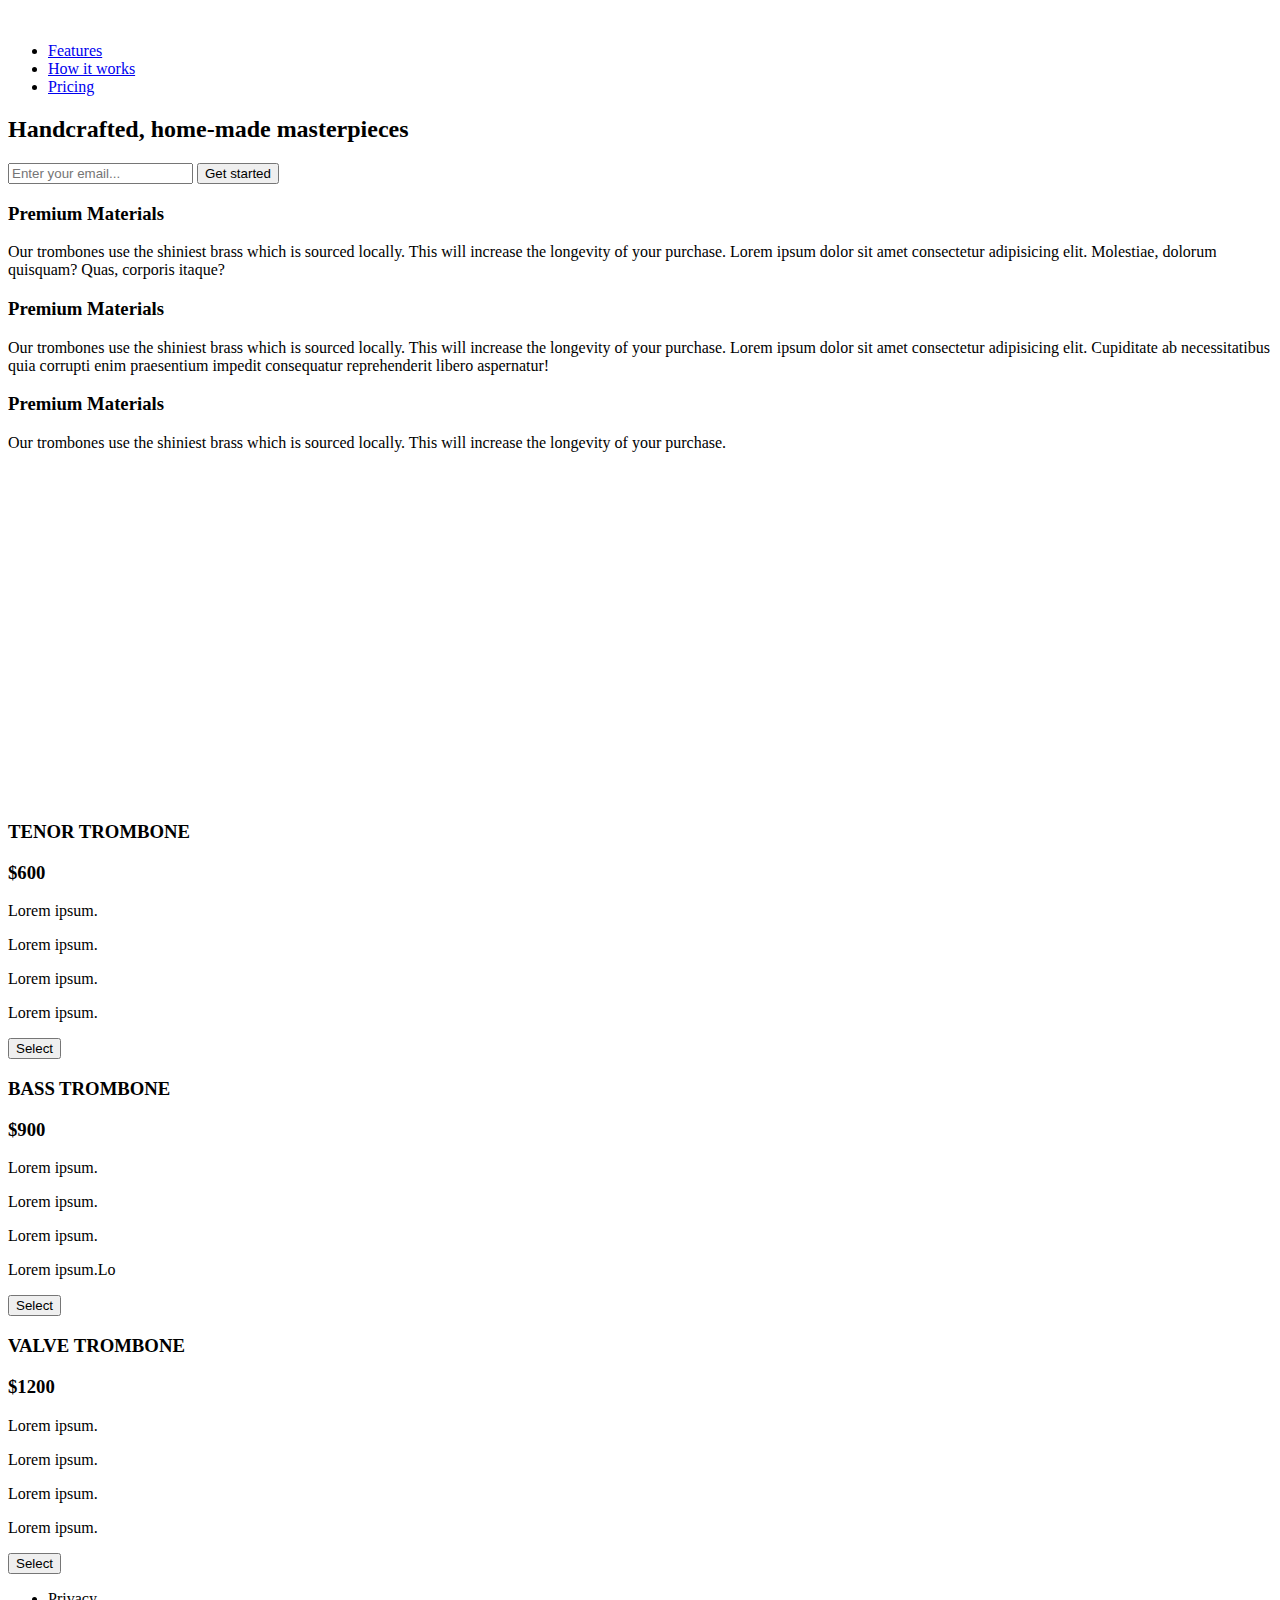
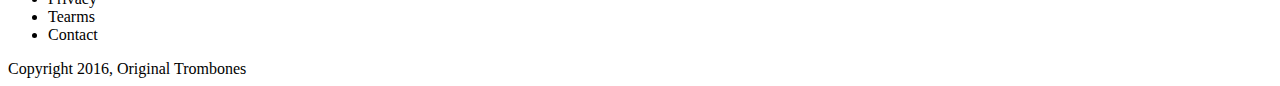
==== product-landing-page/index.html @ 6f0a2aab "initial commit" ====
<!DOCTYPE html>
<html lang="en">

<head>
    <meta charset="UTF-8">
    <meta http-equiv="X-UA-Compatible" content="IE=edge">
    <meta name="viewport" content="width=device-width, initial-scale=1.0">
    <title>Product Landing Page</title>
    <link rel="stylesheet" href="/CSS/style.css">
</head>

<body>
    <div class="main">
        <header id="header">
            <div id="logo">
                <img src="https://s3.amazonaws.com/freecodecamp/original_trombones.png" alt="" id="header-img">
            </div>

            <nav id="nav-bar">
                <ul>
                    <li><a href="#features" class="nav-link">Features</a></li>
                    <li><a href="#how-it-works" class="nav-link">How it works</a></li>
                    <li><a href="#pricing" class="nav-link">Pricing</a></li>
                </ul>
            </nav>
        </header>

        <div id="top">
            <h2>Handcrafted, home-made masterpieces</h2>
            <form action="https://www.freecodecamp.com/email-submit" id="form">
                <input type="email" name="email" id="email" placeholder="Enter your email..." required>
                <input type="submit" value="Get started" id="submit" class="btn">
            </form>
        </div>

        <main id="container">
            <section id="features">
                <div class="grid">
                    <h3>Premium Materials</h3>
                    <p>Our trombones use the shiniest brass which is sourced locally. This will increase the longevity
                        of your purchase. Lorem ipsum dolor sit amet consectetur adipisicing elit. Molestiae, dolorum quisquam? Quas, corporis itaque?</p>
                </div>
                <div class="grid">
                    <h3>Premium Materials</h3>
                    <p>Our trombones use the shiniest brass which is sourced locally. This will increase the longevity
                        of your purchase. Lorem ipsum dolor sit amet consectetur adipisicing elit. Cupiditate ab necessitatibus quia corrupti enim praesentium impedit consequatur reprehenderit libero aspernatur!</p>
                </div>
                <div class="grid">
                    <h3>Premium Materials</h3>
                    <p>Our trombones use the shiniest brass which is sourced locally. This will increase the longevity
                        of your purchase.</p>
                </div>
            </section>

            <section id="how-it-works">
                <iframe id="video" height="330" src="https://www.youtube-nocookie.com/embed/y8Yv4pnO7qc?rel=0&controls=0&showinfo=0" frameborder="0" allowfullscreen></iframe>
            </section>

            <section id="pricing">
                <div class="prices"id="price1"></div>
                <div class="prices"id="price2"></div>
                <div class="prices"id="price3"></div>
            </section>

            <section id="pricing">
                <div class="price" id="pr1">
                    <h3 class="hd">TENOR TROMBONE</h3>
                    <h3 class="mn">$600</h3>
                    <p class="pr">Lorem ipsum.</p>
                    <p class="pr">Lorem ipsum.</p>
                    <p class="pr">Lorem ipsum.</p>
                    <p class="pr">Lorem ipsum.</p>
                    <button class="btn">Select</button>

                </div>
                <div class="price" id="pr2">
                    <h3 class="hd">BASS TROMBONE</h3>
                    <h3 class="mn">$900</h3>
                    <p class="pr">Lorem ipsum.</p>
                    <p class="pr">Lorem ipsum.</p>
                    <p class="pr">Lorem ipsum.</p>
                    <p class="pr">Lorem ipsum.Lo</p>
                    <button class="btn">Select</button>

                </div>
                <div class="price" id="pr3">
                    <h3 class="hd">VALVE TROMBONE</h3>
                    <h3 class="mn">$1200</h3>
                    <p class="pr">Lorem ipsum.</p>
                    <p class="pr">Lorem ipsum.</p>
                    <p class="pr">Lorem ipsum.</p>
                    <p class="pr">Lorem ipsum.</p>
                    <button class="btn">Select</button>

                </div>
            </section>

            <footer>
                <ul>
                    <li>Privacy</li>
                    <li>Tearms</li>
                    <li>Contact</li>
                </ul>
                <span>Copyright 2016, Original Trombones</span>
            </footer>

        </main>
    </div>
</body>

</html>
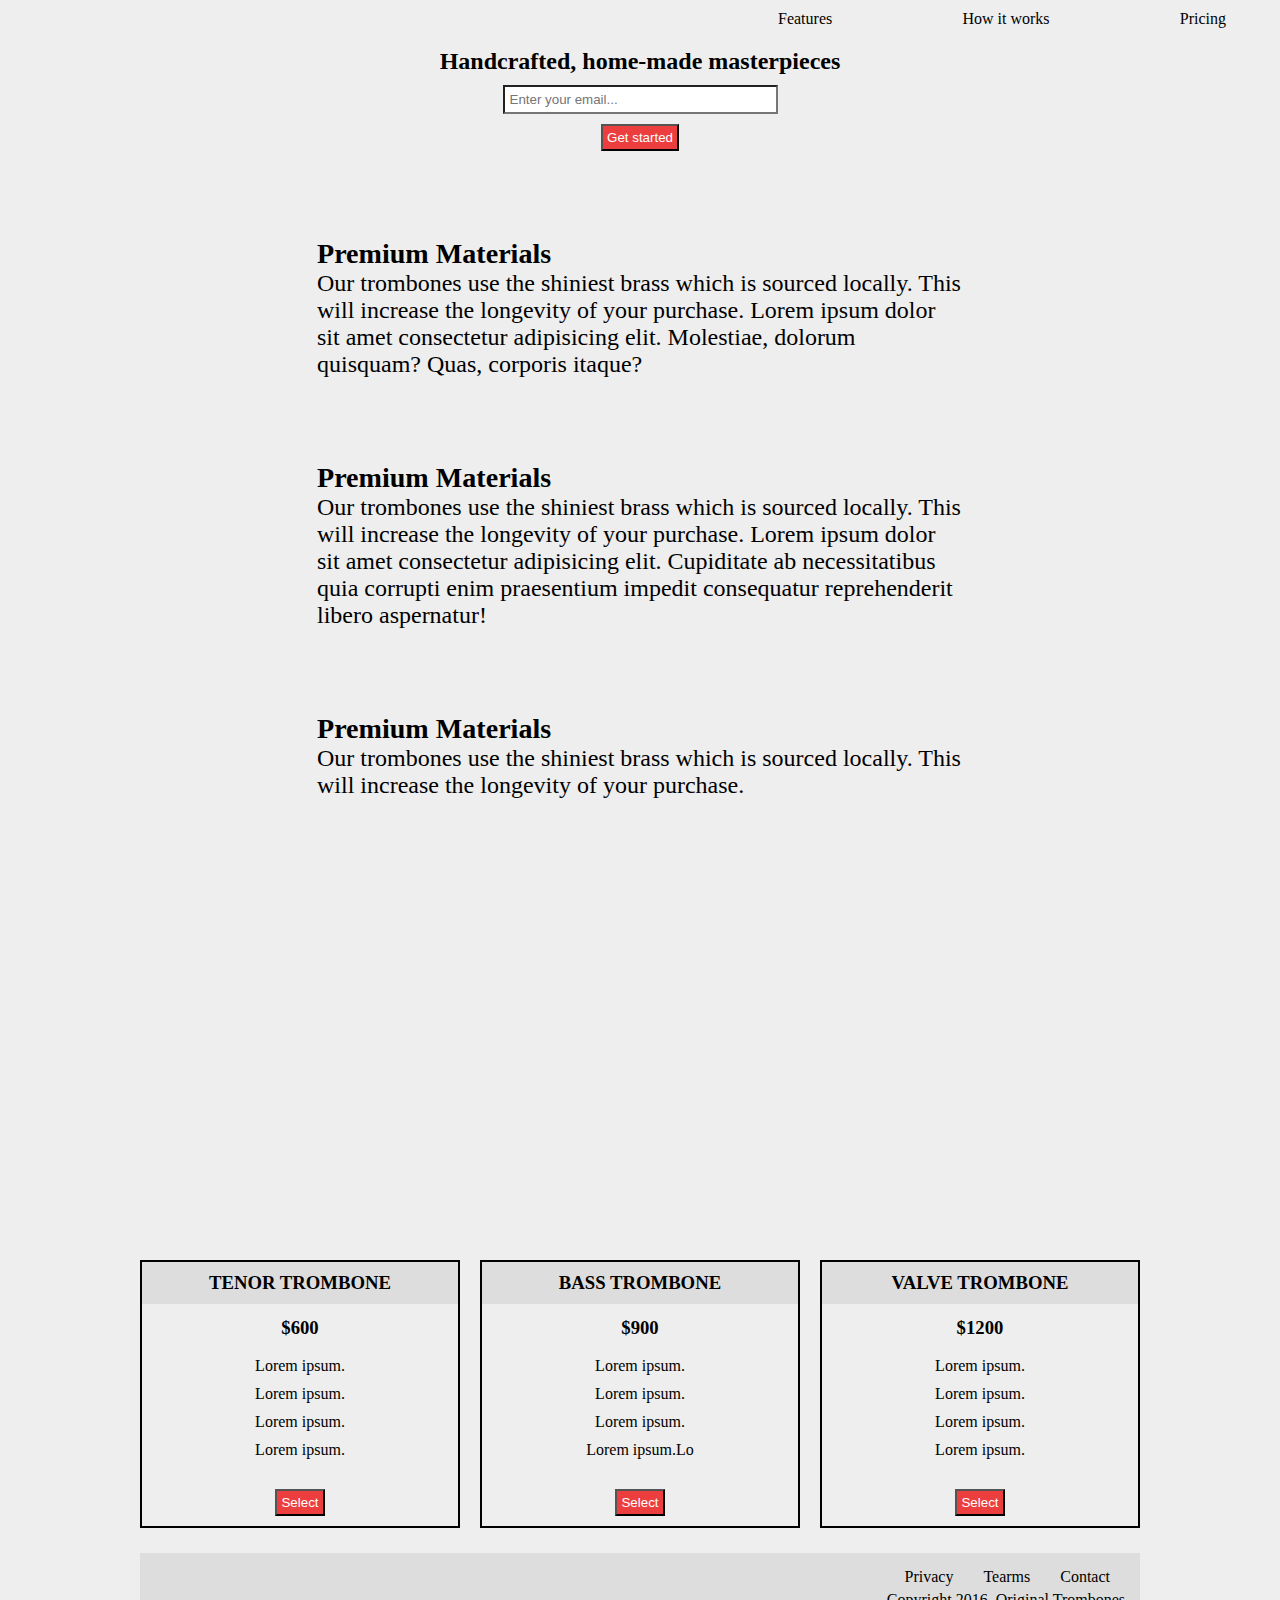
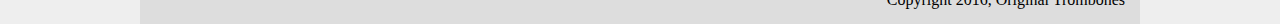
==== commit aec41ce8: "next commit" ====
--- a/product-landing-page/index.html
+++ b/product-landing-page/index.html
@@ -6,7 +6,7 @@
     <meta http-equiv="X-UA-Compatible" content="IE=edge">
     <meta name="viewport" content="width=device-width, initial-scale=1.0">
     <title>Product Landing Page</title>
-    <link rel="stylesheet" href="/CSS/style.css">
+    <link rel="stylesheet" href="style.css">
 </head>
 
 <body>
--- a/product-landing-page/style.css
+++ b/product-landing-page/style.css
@@ -0,0 +1,203 @@
+*{
+    margin: 0px;
+    padding: 0px;
+    background-color: #eee;
+    box-sizing: border-box;
+}
+
+#header{
+    display: flex;
+    align-items: center;
+    padding: 10px;
+    position: sticky;
+    top: 0px;
+    left: 0px;
+}
+
+#logo{
+    width: 60vw;
+}
+
+#header-img{
+    max-width: 350px;
+    height: auto;
+}
+
+#nav-bar{
+    width: 35vw;
+}
+
+#nav-bar ul{
+    display: flex;
+    list-style: none;
+    justify-content: space-between;
+    align-items: center;
+}
+
+.nav-link{
+    text-decoration: none;
+    color: black;
+    /* margin: 65px; */
+}
+
+#top{
+    max-width: 600px;
+    margin: 10px auto;
+}
+
+#top h2{
+    text-align: center;
+}
+
+#form{
+    display: flex;
+    flex-direction: column;
+}
+
+#form #email{
+    max-width: 275px;
+    width: 100%;
+    padding: 5px;
+    margin: 10px auto;
+    margin-bottom: 0px;
+    padding:5px 5px;
+    background-color: white;
+}
+
+#form #submit, .btn{
+    max-width: 200px;
+    margin: 10px auto;
+    cursor: pointer;
+    padding: 4px;
+    background-color: rgb(236, 62, 62);
+    color: white;
+}
+
+#container{
+    max-width: 1000px;
+    margin: 0px auto;
+} 
+
+#features{
+    max-width: 800px;
+    margin: 50px auto;
+}
+
+.grid{
+    padding:7px;
+    margin: 70px;
+    font-size: 1.5rem;
+}
+
+#how-it-works{
+    max-width: 600px;
+    margin: 0px auto;
+}
+
+#video{
+    /* max-width: 500px; */
+    width: 100%;
+
+}
+
+#pricing{
+    width: 100%;
+    display: flex;
+    justify-content: space-between;
+    align-items: center;
+    margin-top: 25px;
+    margin-bottom: 25px;
+    
+}
+
+.price{
+    width: 32%;
+    display: flex;
+    flex-flow: column;
+    align-items: center;
+    border: 2px solid black;
+}
+
+.hd{
+    width: 100%;
+    text-align: center;
+    background-color: #ddd;
+    padding: 10px;
+    
+}
+
+.mn{
+    padding: 3px;
+    margin: 10px;
+}
+
+.pr{
+    margin: 5px;
+}
+
+.btn{
+    margin-top: 25px;
+}
+
+footer{
+    margin-top: 19px;
+    width: 100%;
+    padding: 15px;
+    background-color:  #ddd;
+}
+
+footer > ul{
+    display: flex;
+    justify-content: flex-end;
+   list-style-type: none;
+   background-color:  #ddd;
+    
+}
+
+footer > span{
+    display: flex;
+    justify-content: flex-end;
+    margin-top: 5px;
+    background-color:  #ddd;
+}
+
+footer ul li{
+    text-decoration: none;
+    margin: 0px 15px;
+    background-color:  #ddd;
+}
+
+@media (max-width: 665px)
+{
+    #nav-bar ul{
+        flex-direction: column;
+        align-items: center;
+    }
+
+    #header{
+        flex-direction: column;
+        align-items: center;
+    }
+
+    #logo{
+        max-width: 70vw;
+        margin: 0px auto;
+    }
+
+    #logo img{
+        max-width:100%;
+        height: auto;
+    }
+
+    #pricing{
+        flex-direction: column;
+        align-items: center;
+    }
+
+    .price{
+        width: 52%;
+        margin-bottom: 30px;
+        
+    }
+}
+
